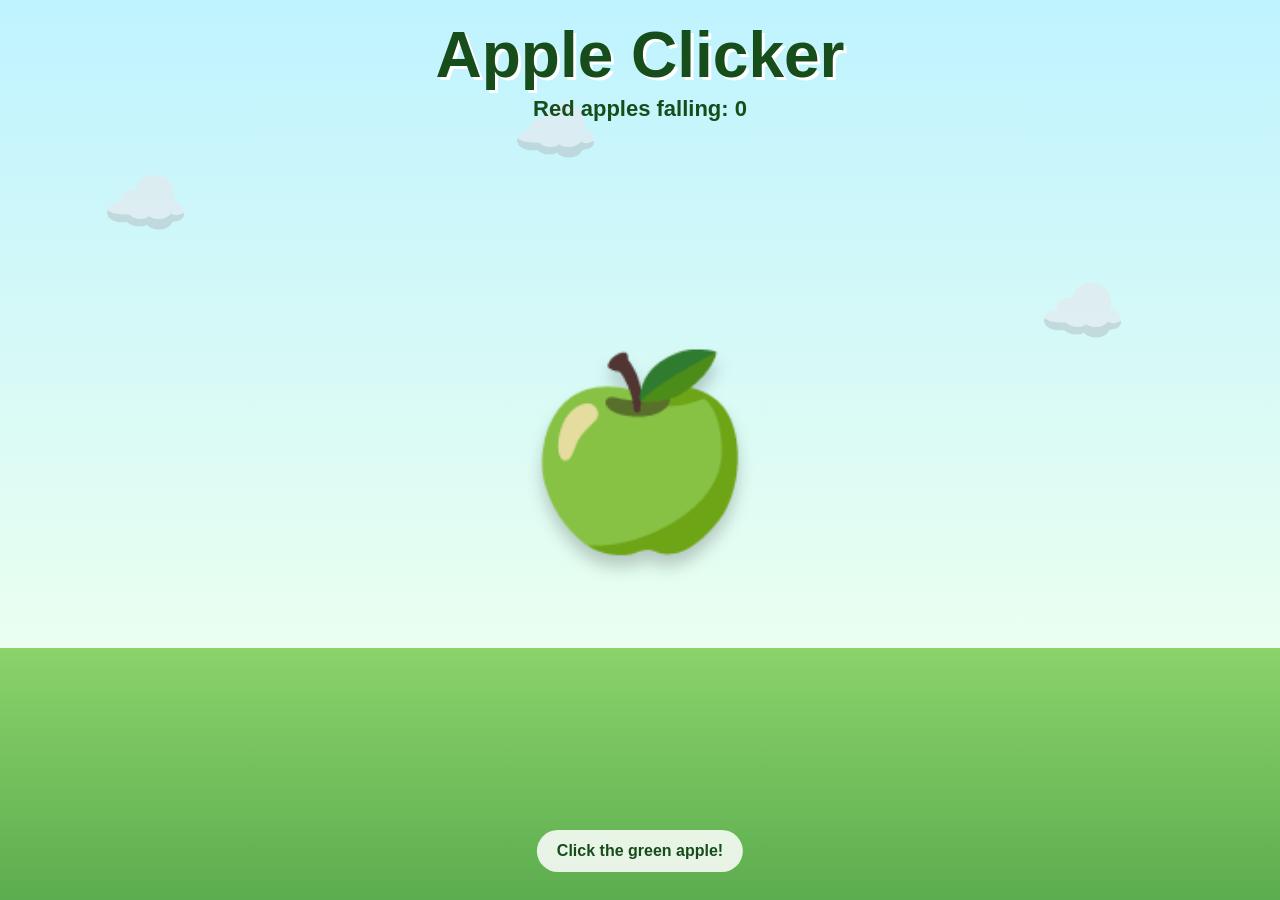
==== apple-clicker.html @ 4600f6c3 "Add Apple Clicker game" ====
<!DOCTYPE html>
<html lang="en">
<head>
<meta charset="UTF-8">
<meta name="viewport" content="width=device-width, initial-scale=1.0">
<title>Apple Clicker</title>
<style>
*{box-sizing:border-box}
html,body{margin:0;width:100%;height:100%;overflow:hidden;font-family:Arial,sans-serif}
body{background:linear-gradient(#bff3ff 0%,#eafff0 72%,#8bd36b 72%,#5cad4f 100%);position:relative}
#game{position:relative;width:100%;height:100%}
header{position:absolute;top:18px;left:50%;transform:translateX(-50%);text-align:center;z-index:20}
h1{margin:0;font-size:clamp(32px,6vw,64px);color:#174d1b;text-shadow:3px 3px 0 white}
#score{font-size:22px;font-weight:bold;color:#174d1b;margin-top:4px}
#apple{position:absolute;left:50%;top:50%;transform:translate(-50%,-50%);font-size:clamp(110px,18vw,190px);background:none;border:0;cursor:pointer;z-index:15;filter:drop-shadow(0 12px 8px #0003);transition:transform .08s}
#apple:hover{transform:translate(-50%,-50%) scale(1.08)}
#apple:active{transform:translate(-50%,-50%) scale(.92)}
.instructions{position:absolute;bottom:28px;left:50%;transform:translateX(-50%);z-index:20;background:#ffffffd9;padding:12px 20px;border-radius:999px;color:#174d1b;font-weight:bold;white-space:nowrap}
.red-apple{position:absolute;top:-100px;left:0;font-size:48px;pointer-events:none;z-index:5;will-change:transform}
.cloud{position:absolute;font-size:70px;opacity:.7;pointer-events:none}
.c1{left:8%;top:18%}.c2{right:12%;top:30%}.c3{left:40%;top:10%}
</style>
</head>
<body>
<div id="game">
<header>
<h1>Apple Clicker</h1>
<div id="score">Red apples falling: 0</div>
</header>
<div class="cloud c1">☁️</div>
<div class="cloud c2">☁️</div>
<div class="cloud c3">☁️</div>
<button id="apple" aria-label="Click the green apple">🍏</button>
<div class="instructions">Click the green apple!</div>
</div>
<script>
const game=document.getElementById("game");
const button=document.getElementById("apple");
const score=document.getElementById("score");
let apples=0;

function makeApple(){
  const red=document.createElement("div");
  red.className="red-apple";
  red.textContent="🍎";
  game.appendChild(red);

  const size=38+Math.random()*28;
  red.style.fontSize=size+"px";

  const startX=Math.random()*(window.innerWidth-size);
  let y=-100-Math.random()*window.innerHeight;
  const speed=1.2+Math.random()*2.2;
  const sway=(Math.random()*2-1)*0.35;
  let x=startX;

  function fall(){
    y+=speed;
    x+=sway;
    if(y>window.innerHeight+100){
      y=-100;
      x=Math.random()*(window.innerWidth-size);
    }
    red.style.transform=`translate(${x}px,${y}px)`;
    requestAnimationFrame(fall);
  }
  fall();
}

button.addEventListener("click",()=>{
  apples++;
  score.textContent="Red apples falling: "+apples;
  makeApple();
});

window.addEventListener("resize",()=>{
  document.querySelectorAll(".red-apple").forEach(a=>{
    const r=a.getBoundingClientRect();
    if(r.left>window.innerWidth) a.style.transform="translate(0px,-100px)";
  });
});
</script>
</body>
</html>
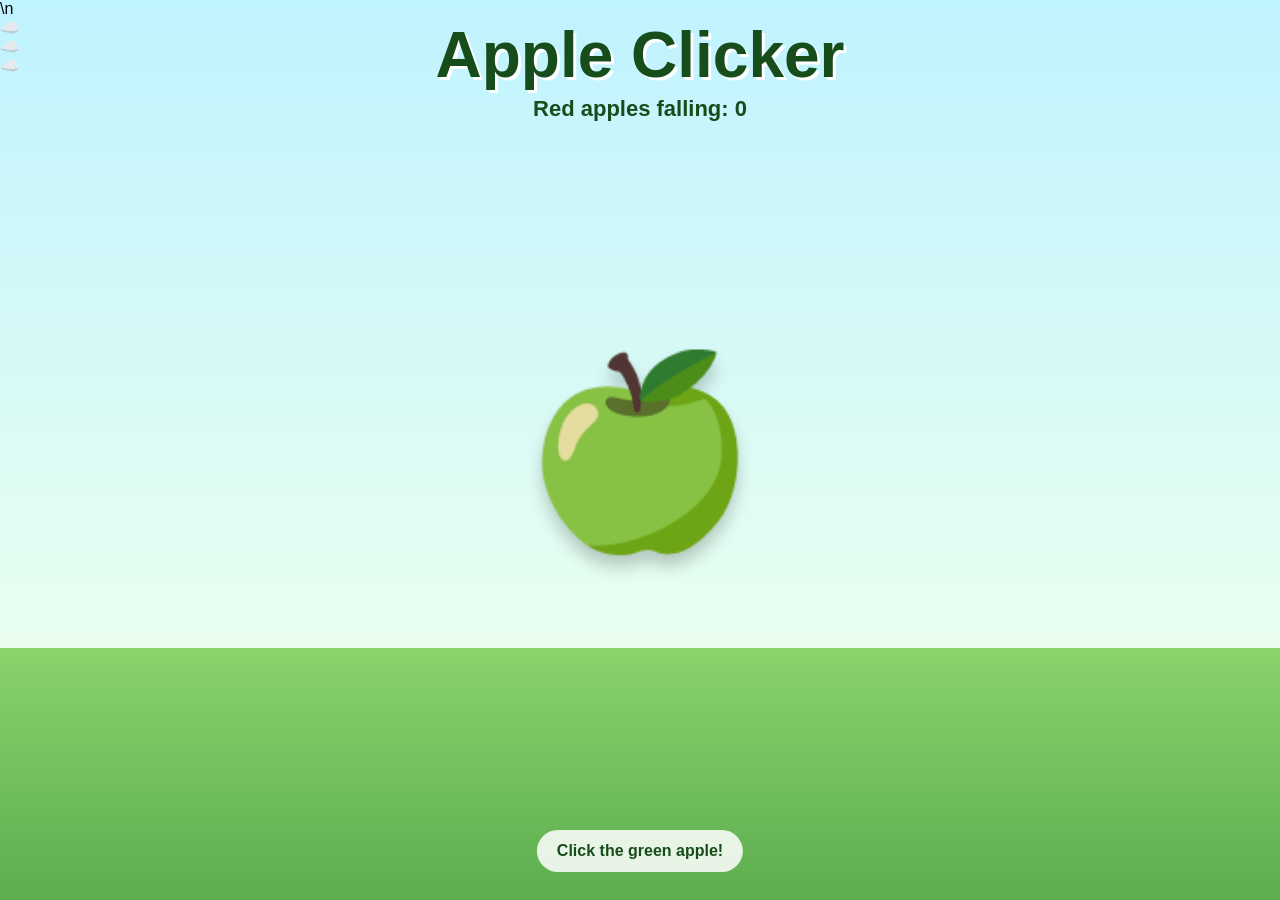
==== commit bd09f93f: "Add falling carrots with 10 percent penalty" ====
--- a/apple-clicker.html
+++ b/apple-clicker.html
@@ -17,7 +17,7 @@
 #apple:active{transform:translate(-50%,-50%) scale(.92)}
 .instructions{position:absolute;bottom:28px;left:50%;transform:translateX(-50%);z-index:20;background:#ffffffd9;padding:12px 20px;border-radius:999px;color:#174d1b;font-weight:bold;white-space:nowrap}
 .red-apple{position:absolute;top:-100px;left:0;font-size:48px;pointer-events:none;z-index:5;will-change:transform}
-.cloud{position:absolute;font-size:70px;opacity:.7;pointer-events:none}
+.carrot{position:absolute;top:-100px;font-size:52px;cursor:pointer;z-index:10;user-select:none;filter:drop-shadow(0 8px 5px #0003)}\n.cloud{position:absolute;font-size:70px;opacity:.7;pointer-events:none}
 .c1{left:8%;top:18%}.c2{right:12%;top:30%}.c3{left:40%;top:10%}
 </style>
 </head>
@@ -27,7 +27,7 @@
 <h1>Apple Clicker</h1>
 <div id="score">Red apples falling: 0</div>
 </header>
-<div class="cloud c1">☁️</div>
+<div id="carrots"></div>\n<div class="cloud c1">☁️</div>
 <div class="cloud c2">☁️</div>
 <div class="cloud c3">☁️</div>
 <button id="apple" aria-label="Click the green apple">🍏</button>
@@ -37,7 +37,40 @@
 const game=document.getElementById("game");
 const button=document.getElementById("apple");
 const score=document.getElementById("score");
-let apples=0;
+let apples=0;\nlet carrotActive=false;
+
+function makeCarrot(){
+  if(carrotActive) return;
+  carrotActive=true;
+  const carrot=document.createElement("div");
+  carrot.className="carrot";
+  carrot.textContent="🥕";
+  document.getElementById("carrots").appendChild(carrot);
+  let x=Math.random()*(window.innerWidth-60);
+  let y=-90;
+  const speed=2.2+Math.random()*1.5;
+  let clicked=false;
+  carrot.addEventListener("click",()=>{
+    clicked=true;
+    carrot.remove();
+    carrotActive=false;
+  });
+  function fallCarrot(){
+    if(clicked) return;
+    y+=speed;
+    carrot.style.transform=`translate(${x}px,${y}px)`;
+    if(y>window.innerHeight){
+      carrot.remove();
+      carrotActive=false;
+      apples=Math.floor(apples*0.9);
+      score.textContent="Red apples falling: "+apples+" | Missed carrot! -10%";
+      setTimeout(()=>{ if(apples>=0) score.textContent="Red apples falling: "+apples; },1800);
+      return;
+    }
+    requestAnimationFrame(fallCarrot);
+  }
+  fallCarrot();
+}
 
 function makeApple(){
   const red=document.createElement("div");
@@ -79,6 +112,6 @@
     if(r.left>window.innerWidth) a.style.transform="translate(0px,-100px)";
   });
 });
-</script>
+setInterval(makeCarrot,8000);\n</script>
 </body>
 </html>
